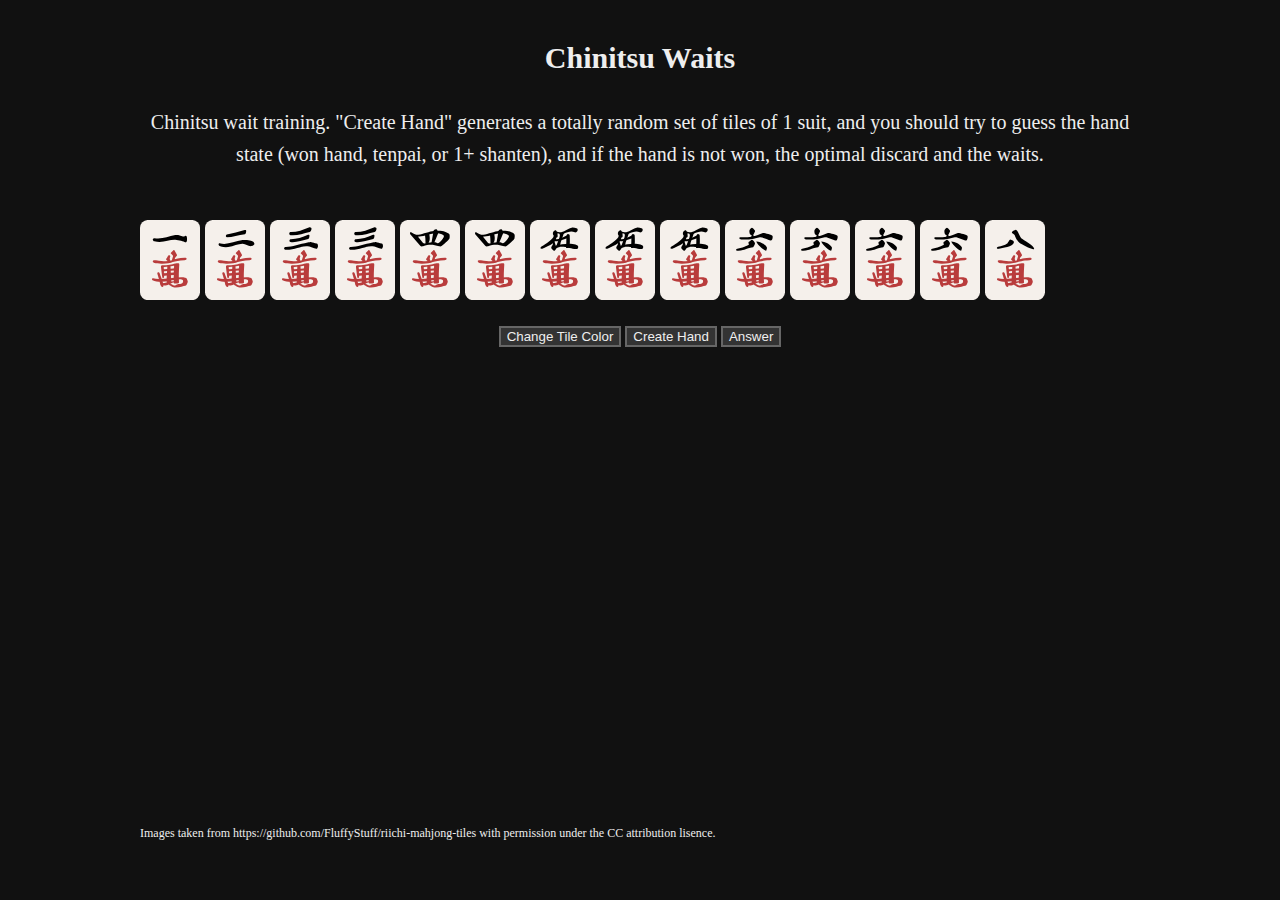
==== chinitsu/index.html @ bc384b5b "Add files via upload" ====
<!DOCTYPE html>
<html lang="en">
<head>
<meta charset="UTF-8">
<title>Chinitsu Waits</title>
<link rel="stylesheet" href="style.css">
<link rel="icon" 
      type="image/png" 
      href="fire_icon.png">
</head>
<body>
<h3>Chinitsu Waits</h3>
<p>Chinitsu wait training. "Create Hand" generates a totally random set of tiles of 1 suit, and 
you should try to guess the hand state (won hand, tenpai, or 1+ shanten), and if the hand is not won, the optimal discard and the waits.</p>
<div class="center1">
	<div id="tile0" class="tile"></div>
	<div id="tile1" class="tile"></div>
	<div id="tile2" class="tile"></div>
	<div id="tile3" class="tile"></div>
	<div id="tile4" class="tile"></div>
	<div id="tile5" class="tile"></div>
	<div id="tile6" class="tile"></div>
	<div id="tile7" class="tile"></div>
	<div id="tile8" class="tile"></div>
	<div id="tile9" class="tile"></div>
	<div id="tile10" class="tile"></div>
	<div id="tile11" class="tile"></div>
	<div id="tile12" class="tile"></div>
	<div id="tile13" class="tile"></div>
</div>
<div class="center2">
	<button type="button" onclick="switchColor()" class="button">Change Tile Color</button>
	<button type="button" onclick="createHand()" class="button">Create Hand</button>
	<button id="answer" type="button" onclick="" class="button">Answer</button>
</div>
<p class=attribution>Images taken from https://github.com/FluffyStuff/riichi-mahjong-tiles with permission under the CC attribution lisence.</p>
<script src="main.js"></script>
</body>
</html>
---- chinitsu/style.css ----
body {
    color: #eee;
    font-size: 20px;
    line-height: 1.6;
    margin: 40px auto;
    max-width: 1000px;
    padding: 0 10px;
    background-color: #111;
}
h1,
h2,
h3 {
	font-size: 30px;
    line-height: 1.2;
}
p,
h1,
h2,
h3 {
    text-align: center;
}
a {
    color: #68c8d2;
}
.button {
    background-color: #333;
    border: 2px solid #666;
    display: inline-block;
    margin: 4px 2px;
    cursor: pointer;
	color: #eee;
}
.center1 {
	margin: auto;
	padding-bottom: 7%;
	padding-top: 3%;
}
.center1 > div {
  width: 6%;
  display: inline-block;
  vertical-align: top;
}
.center2 {
    margin: auto;
    max-width: 470px;
	display: flex;
	justify-content: center;
}
.text-spacing {
    margin: 70px;
}
.tile {
    position: relative;
}
.front {
    position: absolute;
    top: 0;
    left: 0;
	width: 100%;
}
.tilepaint {
	position: absolute;
	top: 7px;
    left: 10%;
	width: 80%;
}
.attribution {
	font-size: 12px;
	position: absolute;
	bottom: 5%
}
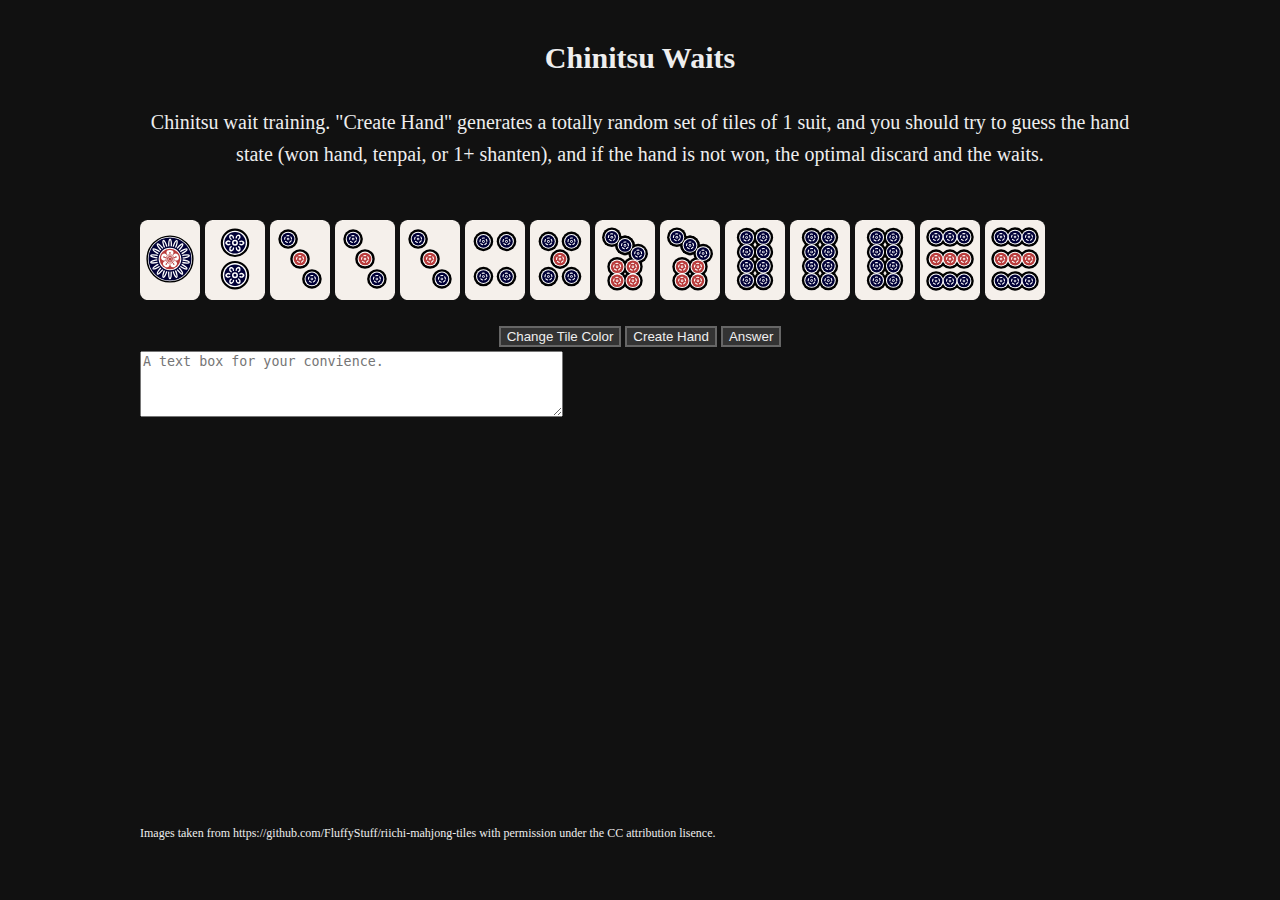
==== commit 45e2ef00: "Update index.html" ====
--- a/chinitsu/index.html
+++ b/chinitsu/index.html
@@ -33,7 +33,8 @@
 	<button type="button" onclick="createHand()" class="button">Create Hand</button>
 	<button id="answer" type="button" onclick="" class="button">Answer</button>
 </div>
+<textarea rows="4" cols="50" placeholder="A text box for your convience."></textarea>
 <p class=attribution>Images taken from https://github.com/FluffyStuff/riichi-mahjong-tiles with permission under the CC attribution lisence.</p>
 <script src="main.js"></script>
 </body>
-</html>+</html>
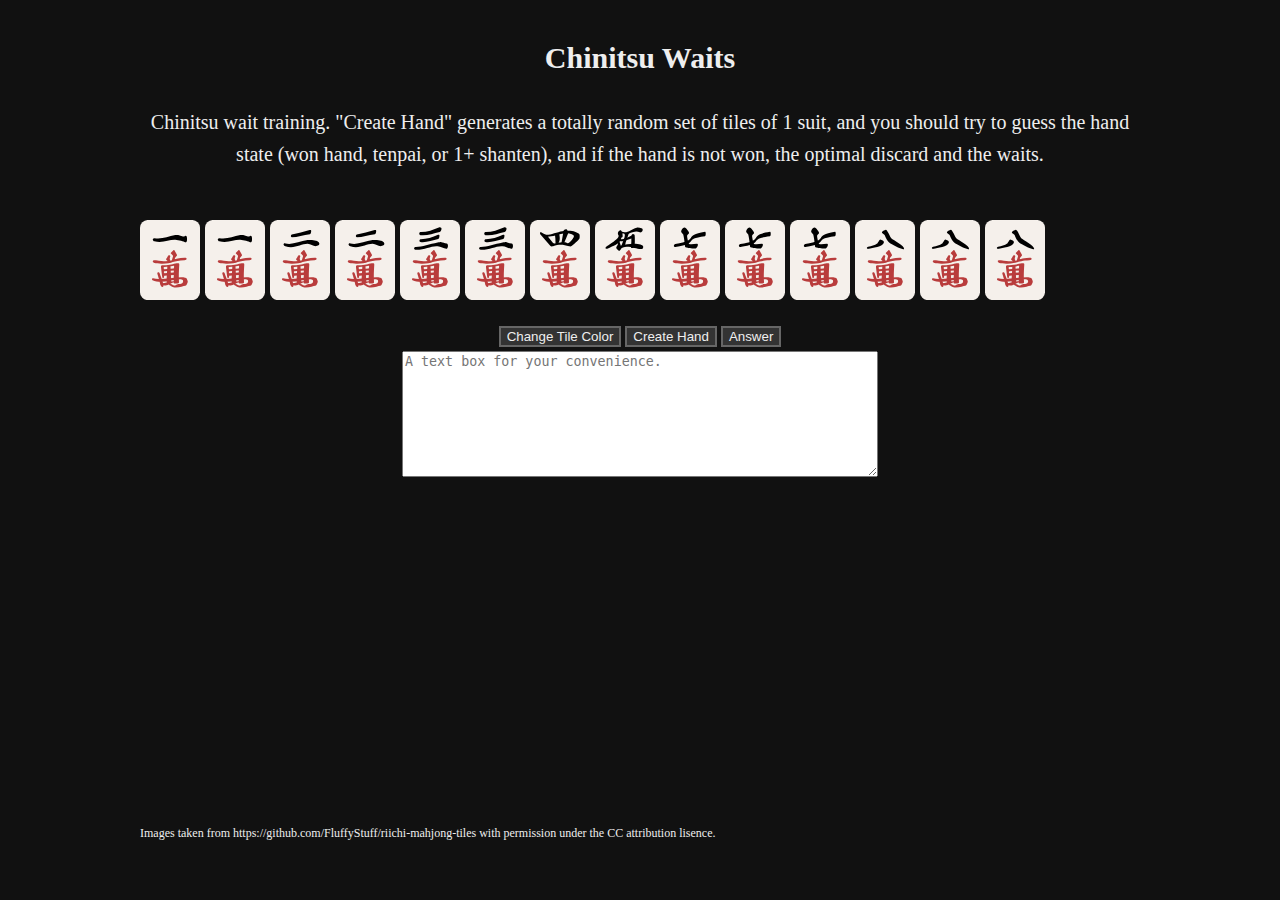
==== commit 3aec11fc: "Update index.html" ====
--- a/chinitsu/index.html
+++ b/chinitsu/index.html
@@ -6,7 +6,7 @@
 <link rel="stylesheet" href="style.css">
 <link rel="icon" 
       type="image/png" 
-      href="fire_icon.png">
+      href="Chun.png">
 </head>
 <body>
 <h3>Chinitsu Waits</h3>
@@ -33,7 +33,7 @@
 	<button type="button" onclick="createHand()" class="button">Create Hand</button>
 	<button id="answer" type="button" onclick="" class="button">Answer</button>
 </div>
-<textarea rows="4" cols="50" placeholder="A text box for your convience."></textarea>
+<textarea class="center2" rows=8 cols=100 placeholder="A text box for your convenience."></textarea>
 <p class=attribution>Images taken from https://github.com/FluffyStuff/riichi-mahjong-tiles with permission under the CC attribution lisence.</p>
 <script src="main.js"></script>
 </body>
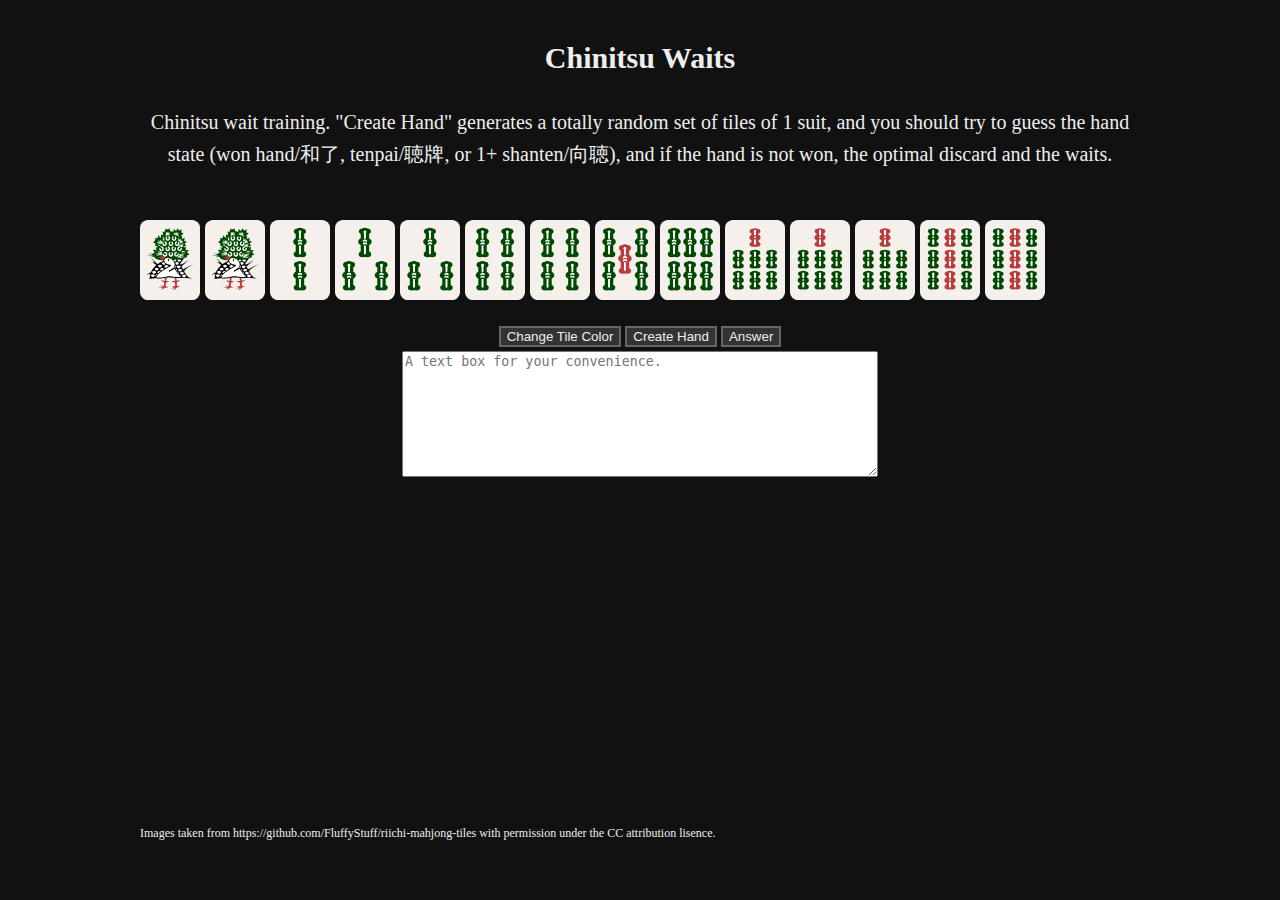
==== commit ebc76b34: "Update index.html" ====
--- a/chinitsu/index.html
+++ b/chinitsu/index.html
@@ -11,7 +11,7 @@
 <body>
 <h3>Chinitsu Waits</h3>
 <p>Chinitsu wait training. "Create Hand" generates a totally random set of tiles of 1 suit, and 
-you should try to guess the hand state (won hand, tenpai, or 1+ shanten), and if the hand is not won, the optimal discard and the waits.</p>
+you should try to guess the hand state (won hand/和了, tenpai/聴牌, or 1+ shanten/向聴), and if the hand is not won, the optimal discard and the waits.</p>
 <div class="center1">
 	<div id="tile0" class="tile"></div>
 	<div id="tile1" class="tile"></div>
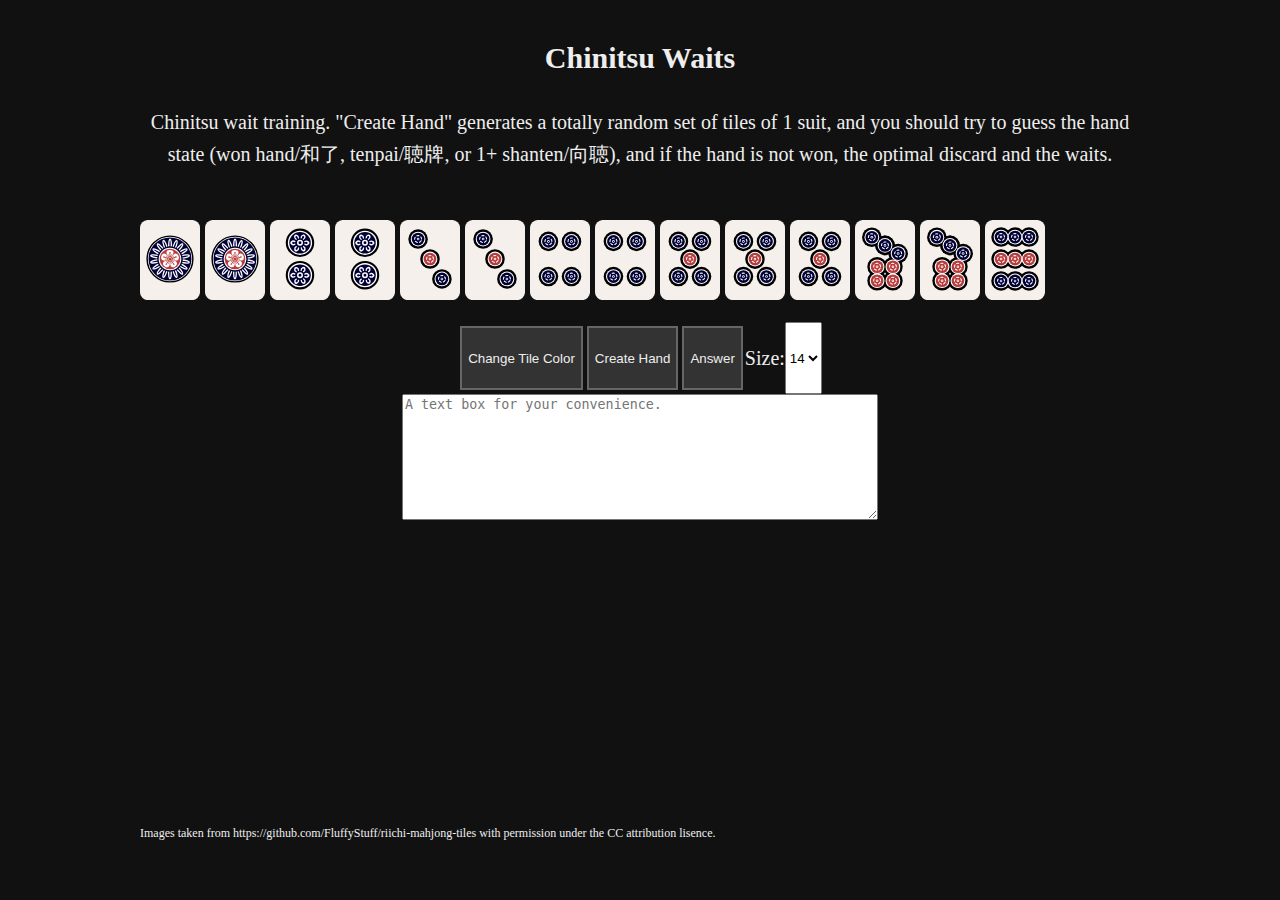
==== commit e870bb3c: "Update index.html" ====
--- a/chinitsu/index.html
+++ b/chinitsu/index.html
@@ -32,6 +32,19 @@
 	<button type="button" onclick="switchColor()" class="button">Change Tile Color</button>
 	<button type="button" onclick="createHand()" class="button">Create Hand</button>
 	<button id="answer" type="button" onclick="" class="button">Answer</button>
+	<p>Size:</p>
+	<select name="handsize" id="handsize">
+		<option value="5">5</option>
+		<option value="6">6</option>
+		<option value="7">7</option>
+		<option value="8">8</option>
+		<option value="9">9</option>
+		<option value="10">10</option>
+		<option value="11">11</option>
+		<option value="12">12</option>
+		<option value="13">13</option>
+		<option value="14" selected>14</option>
+	</select>
 </div>
 <textarea class="center2" rows=8 cols=100 placeholder="A text box for your convenience."></textarea>
 <p class=attribution>Images taken from https://github.com/FluffyStuff/riichi-mahjong-tiles with permission under the CC attribution lisence.</p>
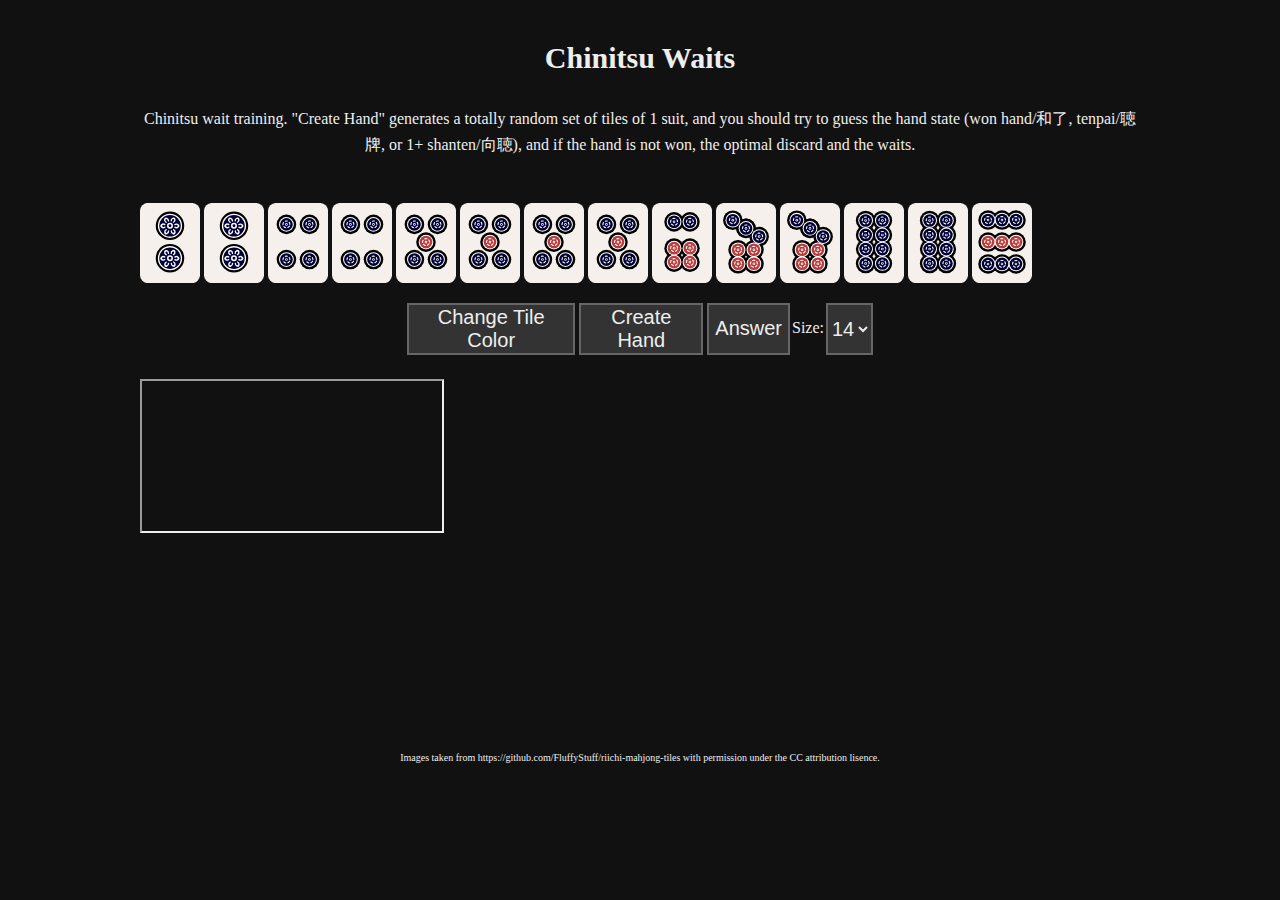
==== commit 981e2b79: "Update index.html" ====
--- a/chinitsu/index.html
+++ b/chinitsu/index.html
@@ -31,7 +31,7 @@
 <div class="center2">
 	<button type="button" onclick="switchColor()" class="button">Change Tile Color</button>
 	<button type="button" onclick="createHand()" class="button">Create Hand</button>
-	<button id="answer" type="button" onclick="" class="button">Answer</button>
+	<button id="answer" type="button" onclick="getAnswer()" class="button">Answer</button>
 	<p>Size:</p>
 	<select name="handsize" id="handsize">
 		<option value="5">5</option>
@@ -46,7 +46,7 @@
 		<option value="14" selected>14</option>
 	</select>
 </div>
-<textarea class="center2" rows=8 cols=100 placeholder="A text box for your convenience."></textarea>
+<iframe src=""></iframe>
 <p class=attribution>Images taken from https://github.com/FluffyStuff/riichi-mahjong-tiles with permission under the CC attribution lisence.</p>
 <script src="main.js"></script>
 </body>
--- a/chinitsu/style.css
+++ b/chinitsu/style.css
@@ -1,6 +1,6 @@
 body {
     color: #eee;
-    font-size: 20px;
+    font-size: 16px;
     line-height: 1.6;
     margin: 40px auto;
     max-width: 1000px;
@@ -22,7 +22,25 @@
 a {
     color: #68c8d2;
 }
+textarea {
+	color: #eee;
+    font-size: 16px;
+    line-height: 1.6;
+    margin: 40px auto;
+    max-width: 1000px;
+    padding: 0 10px;
+    background-color: #222;
+}
+select {
+	margin: 4px 2px;
+	border: 2px solid #666;
+	color: #eee;
+    font-size: 20px;
+    background-color: #333;
+}
 .button {
+	color: #eee;
+    font-size: 20px;
     background-color: #333;
     border: 2px solid #666;
     display: inline-block;
@@ -45,6 +63,7 @@
     max-width: 470px;
 	display: flex;
 	justify-content: center;
+	padding-bottom: 2%;
 }
 .text-spacing {
     margin: 70px;
@@ -65,7 +84,6 @@
 	width: 80%;
 }
 .attribution {
-	font-size: 12px;
-	position: absolute;
-	bottom: 5%
-}+	padding-top: 20%;
+	font-size: 10px;
+}
